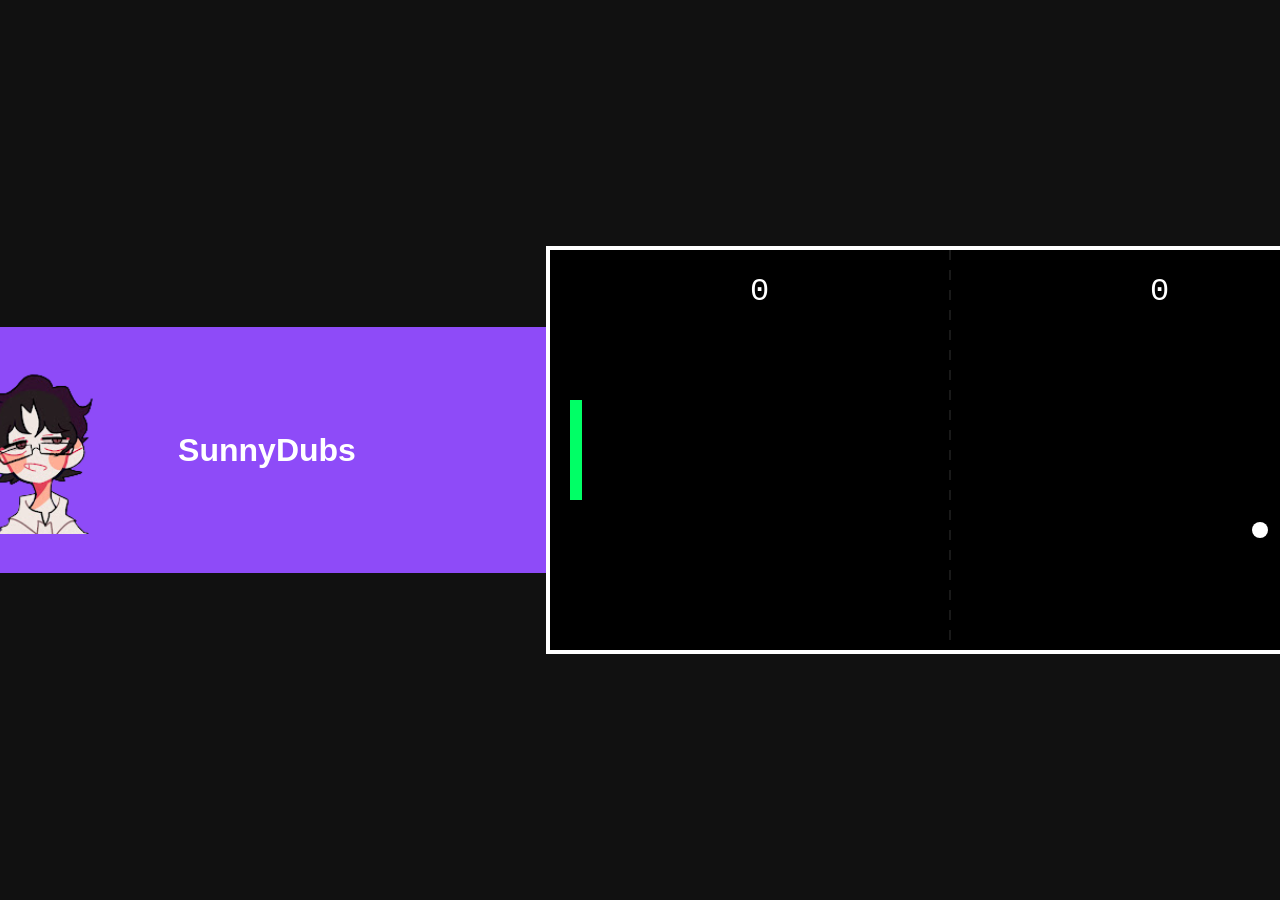
==== jogo.html @ b3646131 "jogojogojogo" ====
<!DOCTYPE html>
<html lang="pt-br">
<head>
<meta charset="UTF-8">

<meta name="viewport" content="width=device-width, initial-
scale=1.0">

<title>Página do Sunnyel</title>
<link rel="stylesheet" href="style.css">
</head>

<body>

<ul>
  <li><a href="https://www.centraldubrasil.com.br/">Home</a></li>
  <li><a href="https://www.youtube.com/@SunnyDubs01">Trabalhos</a></li>
  <li><a href="https://mail.google.com/">Contato</a></li>
  <li><a href="https://mail.google.com/">Jogo</a></li>
</ul>

<header class="cabecalho-itens">

<img class="cabecalho_imagem" src="logo do canal.png" alt="Foto de perfil">

<h1 class="titulo_site">SunnyDubs</h1>
<div class="sociais">
<img class="sociais" src="tiktok.png" alt="Tiktok!">
<a href="https://www.tiktok.com/@sunny.wittebane"></a>
<img class="sociais" src="youtube.png" alt="Canal Principal">
<img class="sociais" src="instagram.png" alt="Insta">
</div>
</header>

<script src="jogopingpong.js"></script>
---- style.css ----
*{
margin: 0;
padding: 0;
box-sizing: border-box;
}
body{
background-color: #6c0ffd;
font-family: "Poppins", sans-serif;
}
header{
background-color: #8e4bf8;
color: #ffffff;
width: 100%;
padding: 20px;
}
.cabecalho-itens{
max-width: 1980px;
margin: 0 auto;
display: flex;
align-items: center;
justify-content: center;
}
.cabecalho-imagem{
width: 10%;
display: flex;
justify-content: flex-start;
align-items: center;
}
.titulo_site{
padding: 50px;
text-align: center;
width: 50%;
font: 30px;
}
.sociais{
display: flex;
justify-content: flex-end;
width: 25%;
padding-right: 30px;
}
.banner1{
display: flex;
justify-content: center;
}
.estudante_titulo{
padding: 50px;
text-align: center;


}
.estudante-nome{
text-align: center;
}
.estudante-imagem { width: 110px; height: 110px; object-fit: contain;
}

.estudante{
background-image: background-color(#faae43);
padding: 24px 0;
}

.estudante.div{
display: flex;
  flex-direction: column;   
  align-items: center;      
  text-align: center;
  padding: 24px 0;
}

.estudantes_todos{
display: flex;
justify-content: space-around;
}
.escola{
background-image: linear-gradient (#4802b9, #290169);
color: #ffffff;
display: flex;
justify-content:center;
padding: 24px 0;
text-align:center;
display:block;
}
.escola-titulo{
padding: 50px;
text-align: center;
}
.logo_rodape{
height: 80px;
padding: 12px 0;

}

.link{
color: #ffffff;
}

.estudante.div{
display: flex;
  flex-direction: column;   
  align-items: center;      
  text-align: center;
  padding: 24px 0;
text-decoration: none;
}
.main-container{
display: flex;
flex-direction: column;
align-items: center;

}
/* Customizando o texto que fica em cima do vídeo */
.titulo-video {
    font-family: 'Segoe UI', Tahoma, Geneva, Verdana, sans-serif; /* Define a fonte moderna */
    font-size: 25px;            /* Define o tamanho da letra */
    font-weight: bold;          /* Deixa o texto em negrito */
    color: #f0eaea;             /* Cor do texto (grafite escuro) */
    text-align: center;         /* Centraliza o texto na tela */
    margin-bottom: 15px;        /* Cria um espaço entre o texto e o vídeo */
}
.container-video {
text-align: center;

}

ul {
  list-style-type: none;
  margin: 0;
  padding: 0;
  overflow: hidden;
  background-color: #8e4bf8;
}

ul li {
  float: left;
}

ul li a {
  display: block;
  color: white;
  text-align: center;
  padding: 14px 16px;
  text-decoration: none;
}

ul li a:hover {
  background-color: #111111;
}
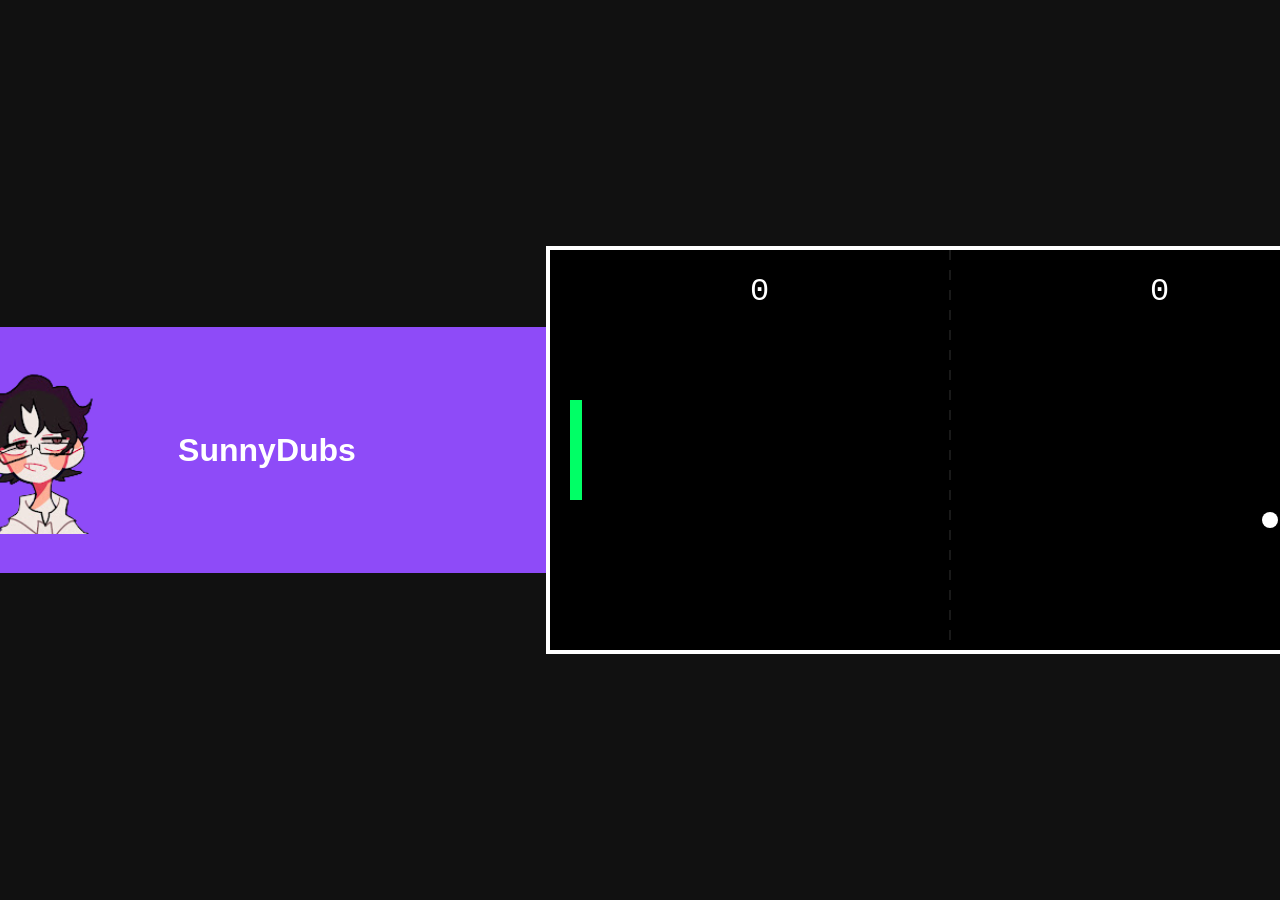
==== commit 0829cc38: "bah" ====
--- a/jogo.html
+++ b/jogo.html
@@ -32,4 +32,6 @@
 </div>
 </header>
 
-<script src="jogopingpong.js"></script>+<script src="jogopingpong.js"></script>
+
+</body>
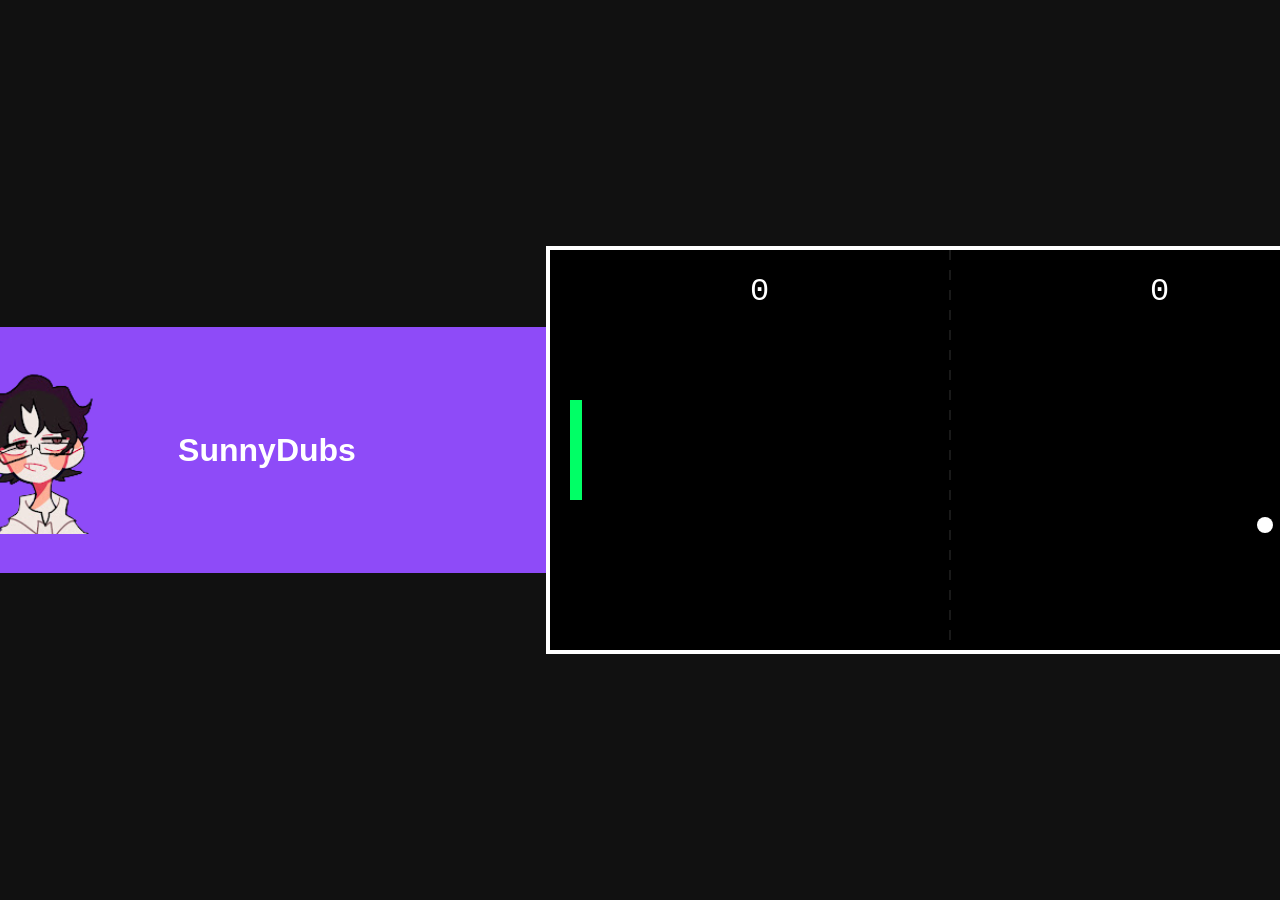
==== commit 48a9c686: "bah 2" ====
--- a/jogo.html
+++ b/jogo.html
@@ -16,7 +16,7 @@
   <li><a href="https://www.centraldubrasil.com.br/">Home</a></li>
   <li><a href="https://www.youtube.com/@SunnyDubs01">Trabalhos</a></li>
   <li><a href="https://mail.google.com/">Contato</a></li>
-  <li><a href="https://mail.google.com/">Jogo</a></li>
+  <li><a href="index.html">Jogo</a></li>
 </ul>
 
 <header class="cabecalho-itens">
